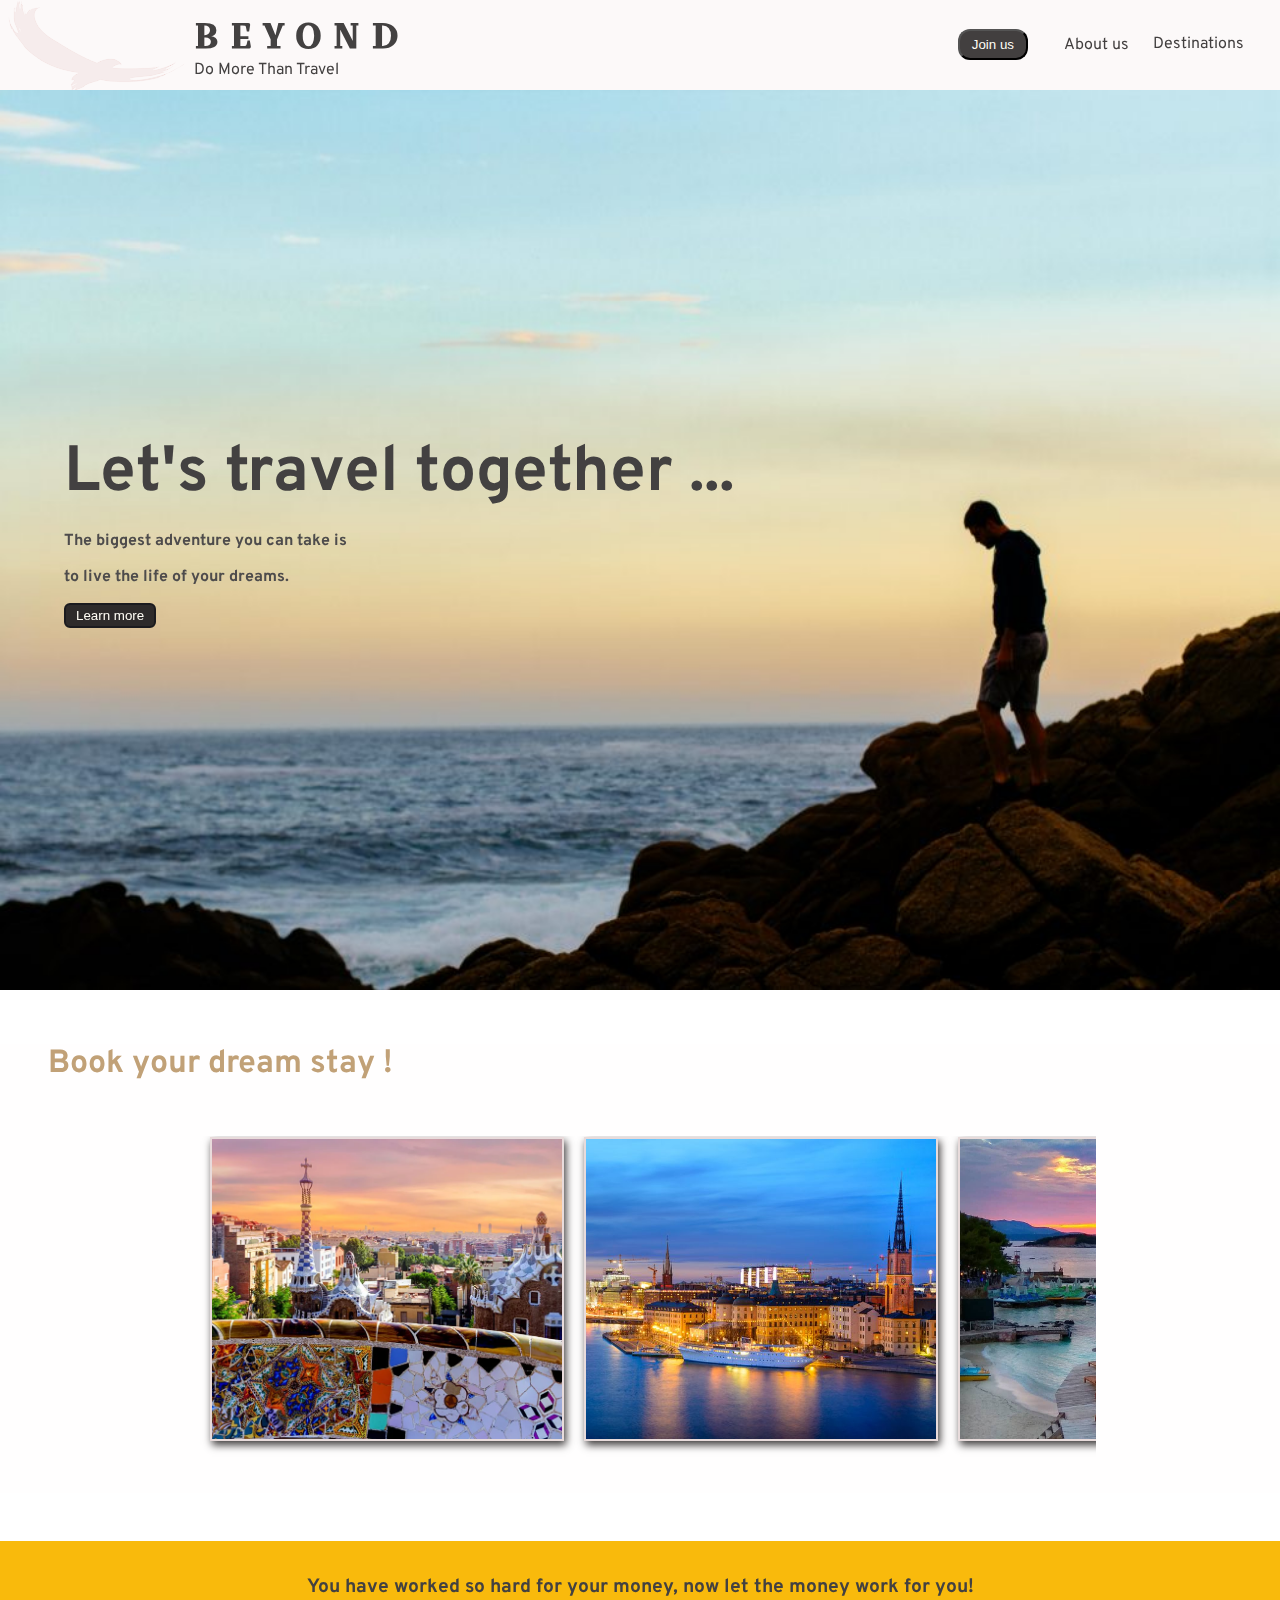
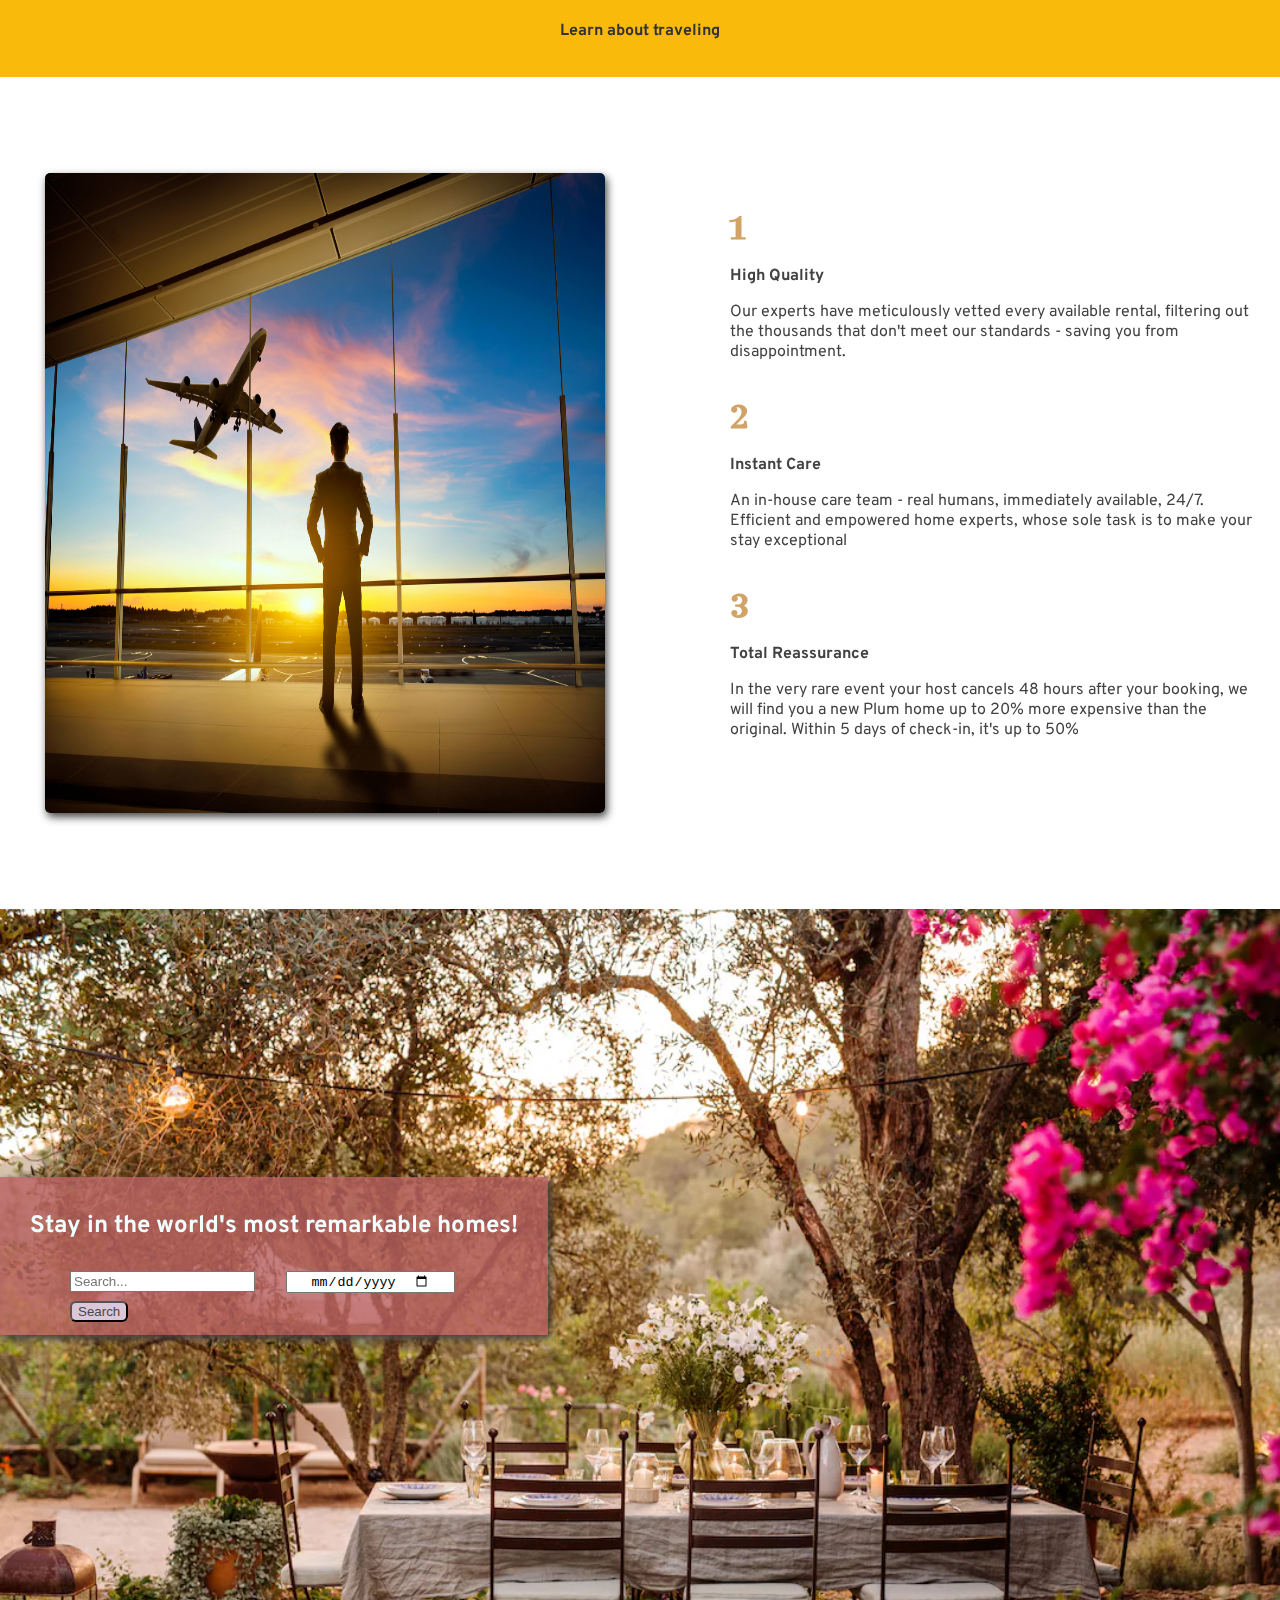
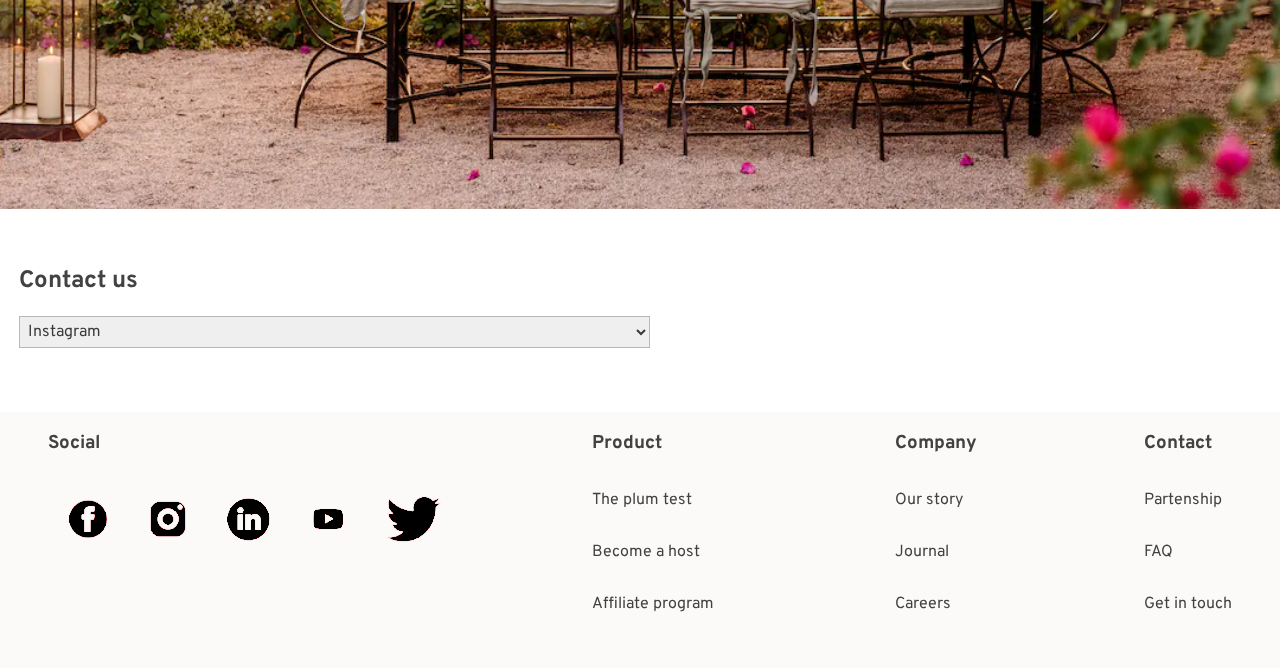
==== index.html @ 0e3f1d1d "travel" ====
<!DOCTYPE html>
<html lang="en">
<head>
    <meta charset="UTF-8">
    <meta name="viewport" content="width=device-width, initial-scale=1.0">
    <link rel="preconnect" href="https://fonts.googleapis.com">
<link rel="preconnect" href="https://fonts.gstatic.com" crossorigin>
<link href="https://fonts.googleapis.com/css2?family=Great+Vibes&family=Overpass:wght@300&display=swap" rel="stylesheet">
<link rel="preconnect" href="https://fonts.googleapis.com">
<link rel="preconnect" href="https://fonts.gstatic.com" crossorigin>
<link href="https://fonts.googleapis.com/css2?family=Croissant+One&display=swap" rel="stylesheet">
<link rel="stylesheet" href="styles/style.css">    
<title>Travel</title>
</head>
<body>
    <header>
       
             <img  class="logo" src="images/logo.png" alt="Logo">
             <ul id="p-part">
                <li>
                     <p id="title"><a href="index.html"><strong>B E Y O N D</strong></a></p>
                </li>
                <li>
                    <p id="under-title" >Do More Than Travel</p>
                </li>
             </ul>

        <div id="nav-bar">
            <ul>
                <li>
                    <a href="log-in.html">
                 <button >Join us</button>
                  </a>  
                </li>
                <li class="top-part">
                   <a href="about.html">
                     <nav>About us</nav>
                   </a>
                </li>
               <li class="top-part-2">
                <a id="menu" href="#"> Destinations </a>
                <div class="dropdown">      
                    <ul >  
                    <li><a href="albania.html">Albania</a></li>
                    <li><a href="sweden.html">Sweden</a></li>
                    <li><a href="italy.html">Italy</a></li>
                    <li><a href="uk.html">UK</a></li>
                    <li><a href="greece.html">Greece</a></li>
                    <li><a href="spain.html">Spain</a></li>

                </ul>
            </div>
                </a>
               </li>
      
           </ul>
          
                    
    </header>
    <main>
        <section id="first-section">        
                <img src="images/main-page3.jpg" alt="Traveling">
    
                <div id="main-page-text">
                    <ul>
                        <li id="main-txt">
                            <p > <h1 >Let's  travel  together ...</h1></p>
                        </li>
                        <li id="under-main-txt" >
                          <p >The biggest adventure you can take is</p>
                          <p> to live the life of your dreams.</p>
                          <a href="about.html"><button>Learn more</button></a>
                        </li>
                    </ul>
            </div>
           
        </div>
        </section>
        <section id="second-section">
            <p>Book your dream stay !</p>
            
                <div>
                    <button class="icon" onclick="scrolll()"><i class="fas fa-angle-left"></i></button>
                </div>
                <div id="cover">
                 <ul id="scroll-images">
                <li class="child">
                    <a href="https://www.barcelona.com">
                        <img class="cild-img" src="images/barcelona.webp" alt="Barcelona">   
                    </a>
                </li>
                <li class="child">
                    <a href="https://www.stockholm.com">
                        <img class="cild-img" src="images/stockholm.jpg" alt="Stockholm">
                    </a>
                </li>
                <li class="child">
                    <a href="https://www.Ksamil.com">
                        <img class="child-img" src="images/albania.jpg" alt="Ksamil">    
                    </a>
                </li>
                <li class="child">
                    <a href="https://www.santorini.com">
                        <img class="child-img" src="images/santorini.jpg" alt="Santorini">
                    </a>
                </li>
                <li class="child">
                    <a href="https://www.london.com">
                        <img class="child-img" src="images/uk.jpg" alt="London">
                    </a>
                </li>
                <li class="child">
                    <a href="https://www.venecia.com">
                        <img class="child-img" src="images/italyy.jpg" alt="Venecia">
                    </a>
                </li>
            </ul>
            </div>
            <button class="icon" onclick="scrollr()"><i class="fas fa-angle-right"></i></button>

            <script>
                function scrolll(){
                    var left=document.querySelector(".scroll-images");
                    left.scrollBy(350, 0);
                }
                function scrollr(){
                    var right=document.querySelector(".scroll-images");
                    right.scrollBy(-350, 0);
                }
            </script>
           
        </section>
        <section id="third-section">
            <p>You have worked so hard for your money,  now let the money  work for you!</p>
            <p><a href="https://industry.traveloregon.com"> Learn about traveling</a></p>
        </section>

        <section id="fourth-section">
            <img src="images/what-we-offer.jpg" alt="Traveling">
            <section id="fourth-section-content">
                <div class="our-care">
                <p class="number">1</p>
                <p class="title-number">High Quality </p>
                <p>Our experts have meticulously vetted every available rental, 
                    filtering out the thousands that don't meet our standards - saving you from disappointment.</p>

            </div>
            <div class="our-care">
                <p class="number">2</p>
                <p  class="title-number">Instant Care</p>
                <p>An in-house care team - real humans, immediately available, 24/7.
                     Efficient and empowered home experts, whose sole task is to make your stay exceptional</p>
            </div>
            <div class="our-care">
                <p class="number">3</p>
                <p class="title-number">Total Reassurance</p>
                <p>In the very rare event your host cancels 48 hours after your booking, 
                    we will find you a new Plum home up to 20% more expensive than the original. Within 5 days of check-in,
                     it's up to 50%</p>
            </div> 
            </section>

           
        </section>
        <section id="fifth-section">
            <img src="images/search.webp" alt="best-place">
            <div id="fifth-section-content">
                <p>Stay in the world's most remarkable homes!</p>
                <ul id="in-fifth-section">
                    <li>
                         <form action="search" method="get">
                           <input  type="text" name="q" placeholder="Search..." />
                           <button type="submit">Search</button>
                        </form>
                    </li>
                    <li id="date-part">
                        <label for="date"></label>
                        <input type="date" name="date" id="date" min="2023-10-01" placeholder="Reserve your date">
                    </li>
                </ul>
            
            </div>
            
        </section>
    </main>
    <footer>

        <div id="contact-us-part">
            <label for="contact-us" ><h2>Contact us</h2></label>
        <select name="contact-us" id="contact-us">
            <option value="">Instagram</option>
            <option value="">Email</option>
            <option value="">Number</option>
            <option value="">Facebook</option>
        </select>
        </div>
        
        <div id="footer-part">
             <section id="social-part">
            <h3>Social</h3>
              <ul class="footer-content-special">
        <li > 
            <a href="https://www.facebook.com">
                <img class="last-img" src="images/facebook.jpg" alt="facebook">
            </a>
           
        <li>
            <a href="https://www.instagram.com">
                <img  class="last-img" src="images/insta.jpg" alt="instagram"></li>
            </a>
        <li> 
            <a href="https://www.linkedIn">
                <img  class="last-img" src="images/in.jpg" alt="linkedin"></li>
            </a>
         <li> 
            <a href="https://www.youtube.com">
                <img  class="last-img" src="images/youtube.jpg" alt="youtube"></li>
            </a>
         <li><a href="https://twitter.com"> 
            <img  class="last-img" src="images/twitter.jpg" alt="twitter"></li>
        </a>
   
    
    </ul>
        </section>
        
        <section>
             <h3>Product</h3>
             <ul class="footer-content">
                <li>
                    <p>The plum test</p>
                </li>
                <li>
                    <p>Become a host</p>
                </li>
                <li>
                    <p>Affiliate program</p>
                </li>
             </ul>
        </section>
      <section>
        <h3>Company</h3>
        <ul class="footer-content">
            <li>
                <p>Our story</p>
            </li>
            <li> 
                <p>Journal</p>
            </li>
            <li>
                <p>Careers</p>
            </li>
        </ul>
      </section>
      <section>
        <h3>Contact</h3>
        <ul class="footer-content">
            <li>
                <p>Partenship</p>
            </li>
            <li>
                <p>FAQ</p>
            </li>
            <li>
                <p>Get in touch</p>
            </li>
        </ul>
      </section> 
        </div>
      
    </footer>
 
</body>
</html>
---- styles/style.css ----
body{
   margin: 0;
    font-family: "Overpass", sans-serif;
    color: rgb(67, 65, 65);
}
ul{
    list-style: none;
    margin: 0;
}
header{
    display: flex;
    justify-content: space-between;
    align-items: center;
    right: 0;
    top: 0;
    background-color: rgb(252, 249, 249);
    height: 90px;
    z-index: 99;
}

header img{
    object-fit: contain; 
}

header div ul{
    display: flex;
    margin-right: 1.5rem;
}
header div ul li{
    padding-left: 1.5rem;
}

.logo{
   margin-right: 0;
   mix-blend-mode: color-burn;

}
#title{
    margin-bottom: 0;
    padding-bottom: 0;
}
#title a {
    font-size: 2.18rem;
    font-family: "Croissant One";
    text-align: left;
    padding-left: 0rem;
    cursor: pointer;
    text-decoration: none;
    color: rgb(67, 65, 65);
}
#title a:hover{
    color: rgb(96, 88, 88);
}
#under-title{
    margin-top: 0;
    padding-top: 0;
}

#nav-bar ul li{
    position: relative;
}

#nav-bar a{
    text-decoration: none;
    color: rgb(66, 63, 63);
}
#nav-bar button{
    border-radius: 12px;
    padding: 6px 12px;
    background-color: rgb(66, 63, 63);
    color: rgb(255, 253, 245);
    cursor: pointer;
}
#nav-bar button:hover{
    background-color: rgb(255, 253, 245);
    color: rgb(66, 63, 63);
}
.top-part nav{
    padding: 6px 12px;
 }

.top-part nav:hover{
    background-color: rgb(255, 253, 245);
    color: rgb(66, 63, 63);
    border-radius: 12px;
    padding: 6px 12px;
    border: 2px solid rgb(46, 43, 43);
}
 .top-part-2{
    padding: 0.3rem 12px;
}

.top-part-2 #menu:hover{
    background-color: rgb(255, 253, 245);
    color: rgb(66, 63, 63);
   border-radius: 12px;
    padding: 6px 12px;
    border: 2px solid rgb(46, 43, 43);

}

.dropdown {
    display: none;
}
.dropdown a:hover{
    font-size: larger;
}

#nav-bar ul li:hover .dropdown{
    display: block;
    position: absolute;
    left: 0;
    top: 100%;
    background-color: rgb(66, 63, 63);
    z-index: 1;
    border-radius: 15px;
  
}
#nav-bar ul li:hover .dropdown ul{
    display: block;
    margin: 10px;
 
}
#nav-bar ul li:hover .dropdown  ul li{
    width: 48px ;
    padding: 10px;
    padding-left: 0;
    padding-right: 2rem;
}

#nav-bar ul li:hover .dropdown  ul li a{
    color: white;
}

#p-part {
   padding-left: 0;
}

#p-part{
    margin-right: auto;
}


#first-section{
    position: relative;
}
    
#first-section button{
    border-radius: 6px;
    padding: 3px 10px;
    background-color: rgb(46, 43, 43);
    color: rgb(255, 253, 245);
    border: 2px solid rgb(27, 27, 31);
    cursor: pointer;
}
#first-section img{
    height: 100vh;
    width: 100%;
    background-position: center;
    background-size: cover;
    background: linear-gradient(180deg, rgb(255, 255, 255), rgb(231, 239, 238));
   }

#first-section button:hover{
    background-color: rgb(240, 240, 246);
    color: rgb(30, 30, 33);
}

#main-page-text{
    position: absolute;
    top: 300px;
    font-size: 2rem;
    margin: 0;
    padding:  0;
    left: 1.5rem;
}
#main-page-text ul{
    margin: 0;
}
#main-txt h1{
    margin-bottom: 0;
    padding-bottom: 0;
}
#main-txt p{
    margin: 0;
}

#under-main-txt{
    font-size: 1rem;
    font-weight: bold;
    color: rgb(78, 76, 76);
    
}

#second-section{
    margin: 0;
    padding: 0;
    box-sizing: border-box;
    background-color: rgb(255, 254, 254);
}
#second-section p{
    margin-top: 3rem;
    margin-left: 3rem;
    font-size: 2rem;
    font-weight: bold;
    color: rgb(193, 161, 119);
}


#cover{
    position: relative;
    width: 70%;
    height: 50%;
    margin-left: 10rem;
}
.cover::before{
    position: absolute;
    content: "";
    left: 0;
    top: 0;
    z-index: 99;
    height: 100%;
    width: 150px;
    background-image: linear-gradient(90deg, rgb(240, 214, 214), transparent);
}
.cover::after{
    position: absolute;
    content: "";
    right: 0;
    top: 0;
    z-index: 99;
    height: 100%;
    width: 150px;
    background-image: linear-gradient(-90deg, rgb(236, 212, 212), transparent);
}
#scroll-images{
    width: 100%;
    height: auto;
    display: flex;
    justify-content: left;
    align-items: center;
    overflow: auto;
    position: relative;
    scroll-behavior: smooth;

}

#scroll-images::-webkit-scrollbar {
  width: 3px;
}

#scroll-images::-webkit-scrollbar-thumb {
  background-color:  rgb(216, 180, 133);
  border-radius: 6px;
}

#scroll-images::-webkit-scrollbar-thumb:hover {
  background-color:rgb(207, 170, 126);
}
.child{
    min-width: 350px;
    height: 300px;
    margin: 1px 10px;
    cursor: pointer;
    border: 1px solid white;
    overflow: hidden;
    border: 2px solid rgb(232, 219, 219);
    box-shadow: 2px 4px 8px rgb(61, 58, 58);
    margin-bottom: 2rem;
}

.child img{
    width: 100%;
    height: 100%;
    object-fit: cover;
}

.icon{
  color: rgb(245, 232, 232);
  background-color: rgb(249, 235, 235);
  font-size: 50px;
  outline: none;
  border: none;
  padding: 0px 20px;
  cursor: pointer;
}


#third-section{
    background-color: rgb(249, 186, 12);
    padding: 15px;
    margin-bottom: 3rem;
    margin-top: 3rem;
}
#third-section p{
   text-align: center;
   font-weight: bold;
   font-size: 1.2rem;
}
#third-section a{
text-decoration: none;
color: rgb(53, 50, 50);
font-size: 1rem;

}
#third-section a:hover{
    border: 3px solid rgb(48, 46, 46);
    border-radius: 9px;
    padding: 10px;
    color: rgb(70, 70, 70);
}
#fourth-section{
    display: flex;
    margin-bottom: 0;
}
#fourth-section img{
   border-radius: 5px;
   box-shadow: 2px 4px 8px rgb(68, 67, 67) ;
   margin: 3rem 2.8rem; 
   width: 35rem;
   height: 40rem;
}
#fourth-section-content{
    flex-direction: column;
    margin: 3rem 1.5rem;
    bottom: 4rem;

}
#fourth-section-content{
   margin-left: 5rem;
}
.title-number{
    font-weight: bolder;
    margin-top: 0.2;
}
.number{
    font-family: "Croissant One", sans-serif;
    font-size: 2rem;
    color: rgb(209, 163, 102);
    font-weight: bold;
    margin-bottom: 0;
    
}
    
#fifth-section{
    position: relative;
}
#fifth-section img{
    width: 100%;
    height: 100vh;
    margin-bottom: 2rem;
    margin-top: 3rem;
}
#fifth-section-content{
    position: absolute;
    top: 300px;
    color: azure; 
    font-weight: bolder;
    background-color: rgba(185, 99, 99, 0.8);
    box-shadow: 2px 4px 8px rgb(68, 67, 67) ;
    padding-left: 10px;
    padding: 10px 30px;
    margin: 1rem auto;
    font-size: 1.5rem;
}
#in-fifth-section{
    display: flex;
    justify-content: space-around;
    
}
#in-fifth-section button{
    border-radius: 6px;
    background-color: rgb(218, 200, 216);
    color: rgb(72, 71, 71);
    cursor: pointer;
}
#in-fifth-section button:hover{
    background-color: rgb(209, 190, 207);
    
}
#date-part{
    width: 60%;
    box-sizing: border-box;
    font: inherit;
    color: rgb(61, 58, 58);
     
}
#date-part input{
    padding: 0 23px;
}
select{
    width: 50%;
    display: block;
    box-sizing: border-box;
    font: inherit;
    border: 1px solid rgb(184, 184, 184);
    padding: 0.25rem;
    color: rgb(61, 58, 58);
    margin-bottom: 4rem;   
}

   
#footer-part {

    height: 16rem;
    background-color: rgb(252, 249, 249);
    display: flex;
    justify-content: space-between;
}

.footer-content{
    display: flex;
    flex-direction: column;
    margin-left: 0;
    padding-left: 0;
    padding-right: 3rem;
}
.footer-content-special{
    display: flex;
    margin-left: 0;
    padding-left: 0;
   
}
#contact-us-part{
    margin-left: 1.2rem;
}

#social-part{
    padding-left: 3rem;
}

.last-img{
    height: 3rem;
   mix-blend-mode: color-burn;
   margin: 1.3rem 1rem;
}

@media only screen  and (max-width: 915px){
    html{
        display: flex;
    }
    #fourth-section{
        display: block;
    }
    #fourth-section img{
        width: 60rem;
        margin-left: 10rem;
    }
    #fourth-section-content{
        margin-left:1.3rem;
    }
}

@media only screen  and (max-width: 768px) {
    html{
        display: flex;
    }
   
    
    #first-section img{
        width: 45%;
    }
    #cover{
        margin-left: 6rem;
        width: 50%;
    }
    #third-section{
        width: 45%;
    }
    #fourth-section{
        display: block;
    }
    #fourth-section img{
        width: 60rem;
        margin-left: 10rem;
    }
    #fourth-section-content{
        margin-left:1.3rem;
    }

    #fifth-section img{
        width: 45%;
        object-fit: cover;
    }
    #fifth-section-content{
        top: 160px;
        padding: 70px 35px;
        margin:0.5rem 4.5rem;
        font-size: 3rem;
    }
   
    #in-fifth-section input{
        margin-top: 0;
        margin-left: 5rem;
        padding:  1rem 5rem;
        border-radius: 8px;
    }
    #in-fifth-section button{
       padding: 0.5rem 2rem;
       margin-left: 5.2rem;
    }
    #in-fifth-section li input{
        font-size: 1.5rem;
    }
   
    #date-part input{
        padding: 1rem 6rem;
    }
    #contact-us-part select{
        width: 25%;
    }

    footer{
        width: 45%;
    }
 
    #footer-part{
        display: block;
        height: 58rem;
        margin: 0;
       
    }
    .footer-content{
        margin-left: 4rem;
        margin-top: 0.5rem;
    }
    #footer-part h3{
        margin-left: 2rem;
    }
    #p-part{
        font-size: smaller;
    }
    #social-part{
        padding-top: 3rem;
        padding-left: 0;
    }
    #social-part a{
        margin-left: 2rem;
    }


}
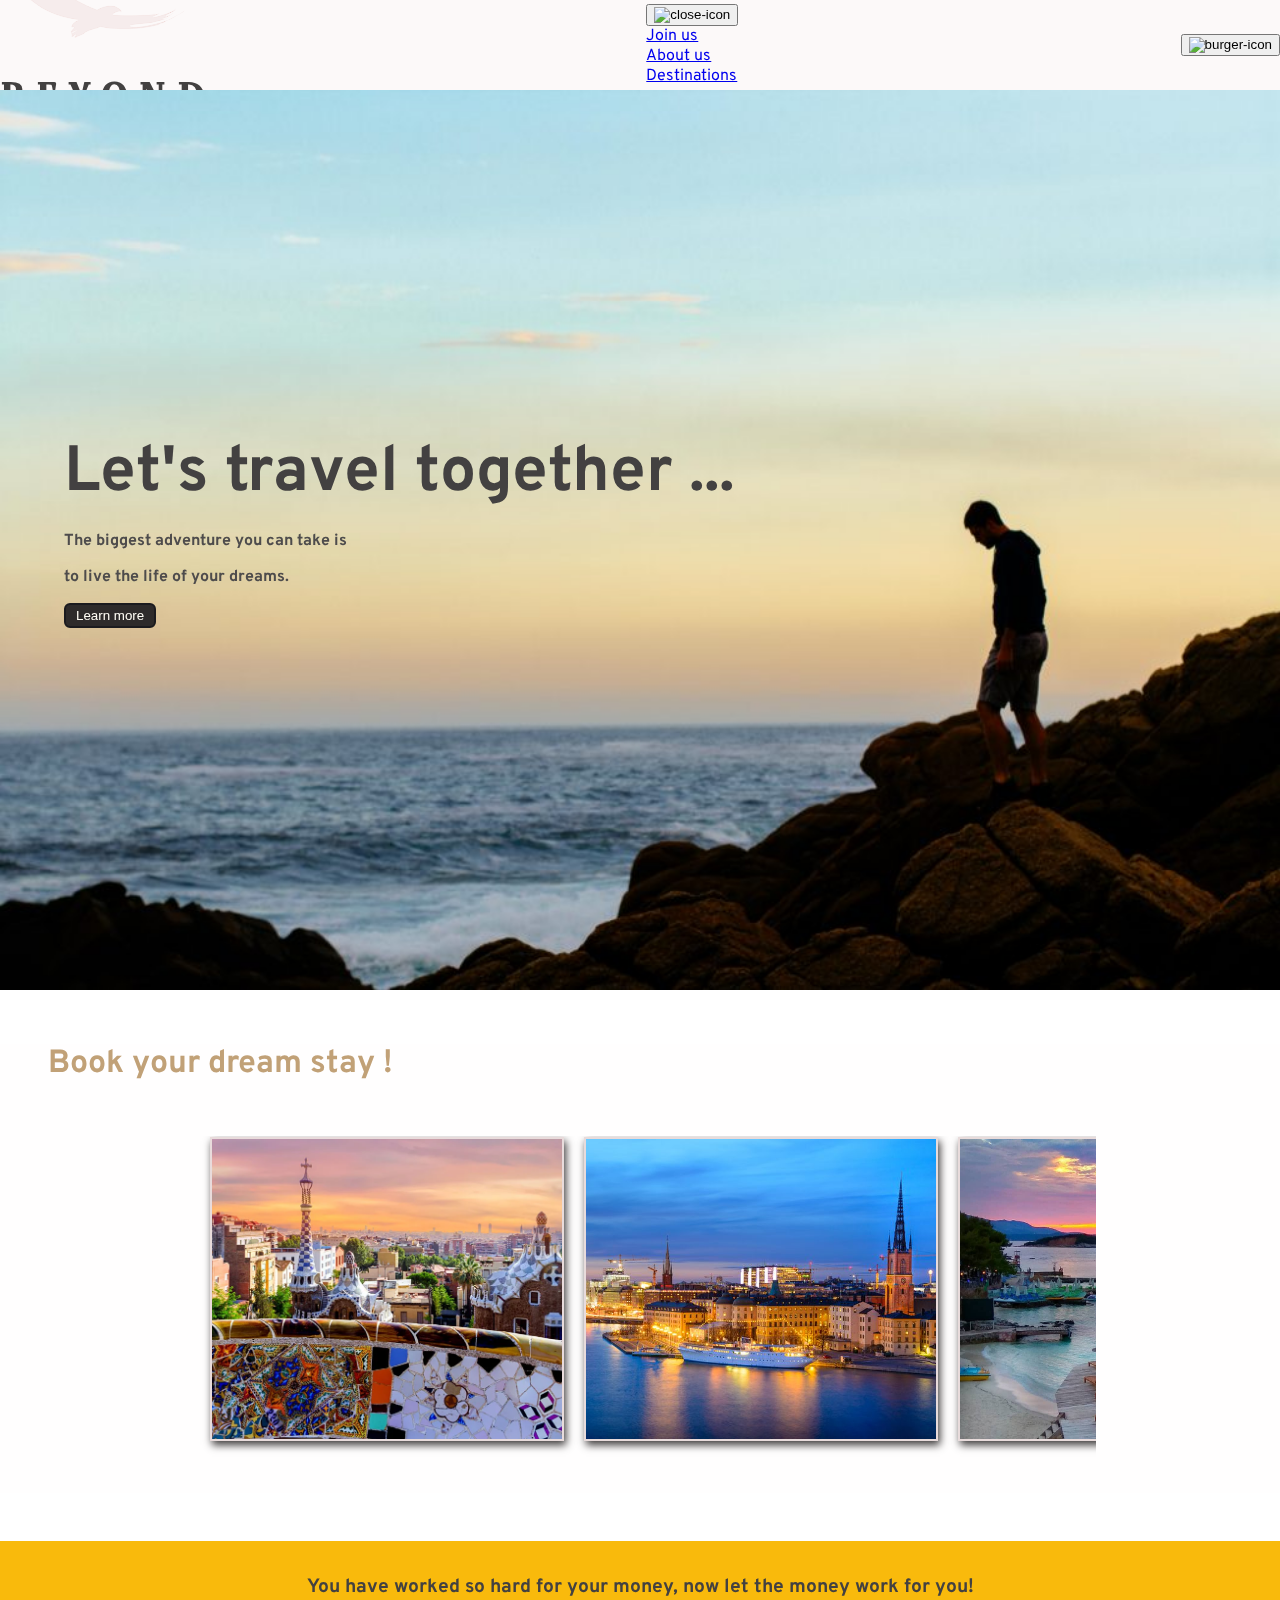
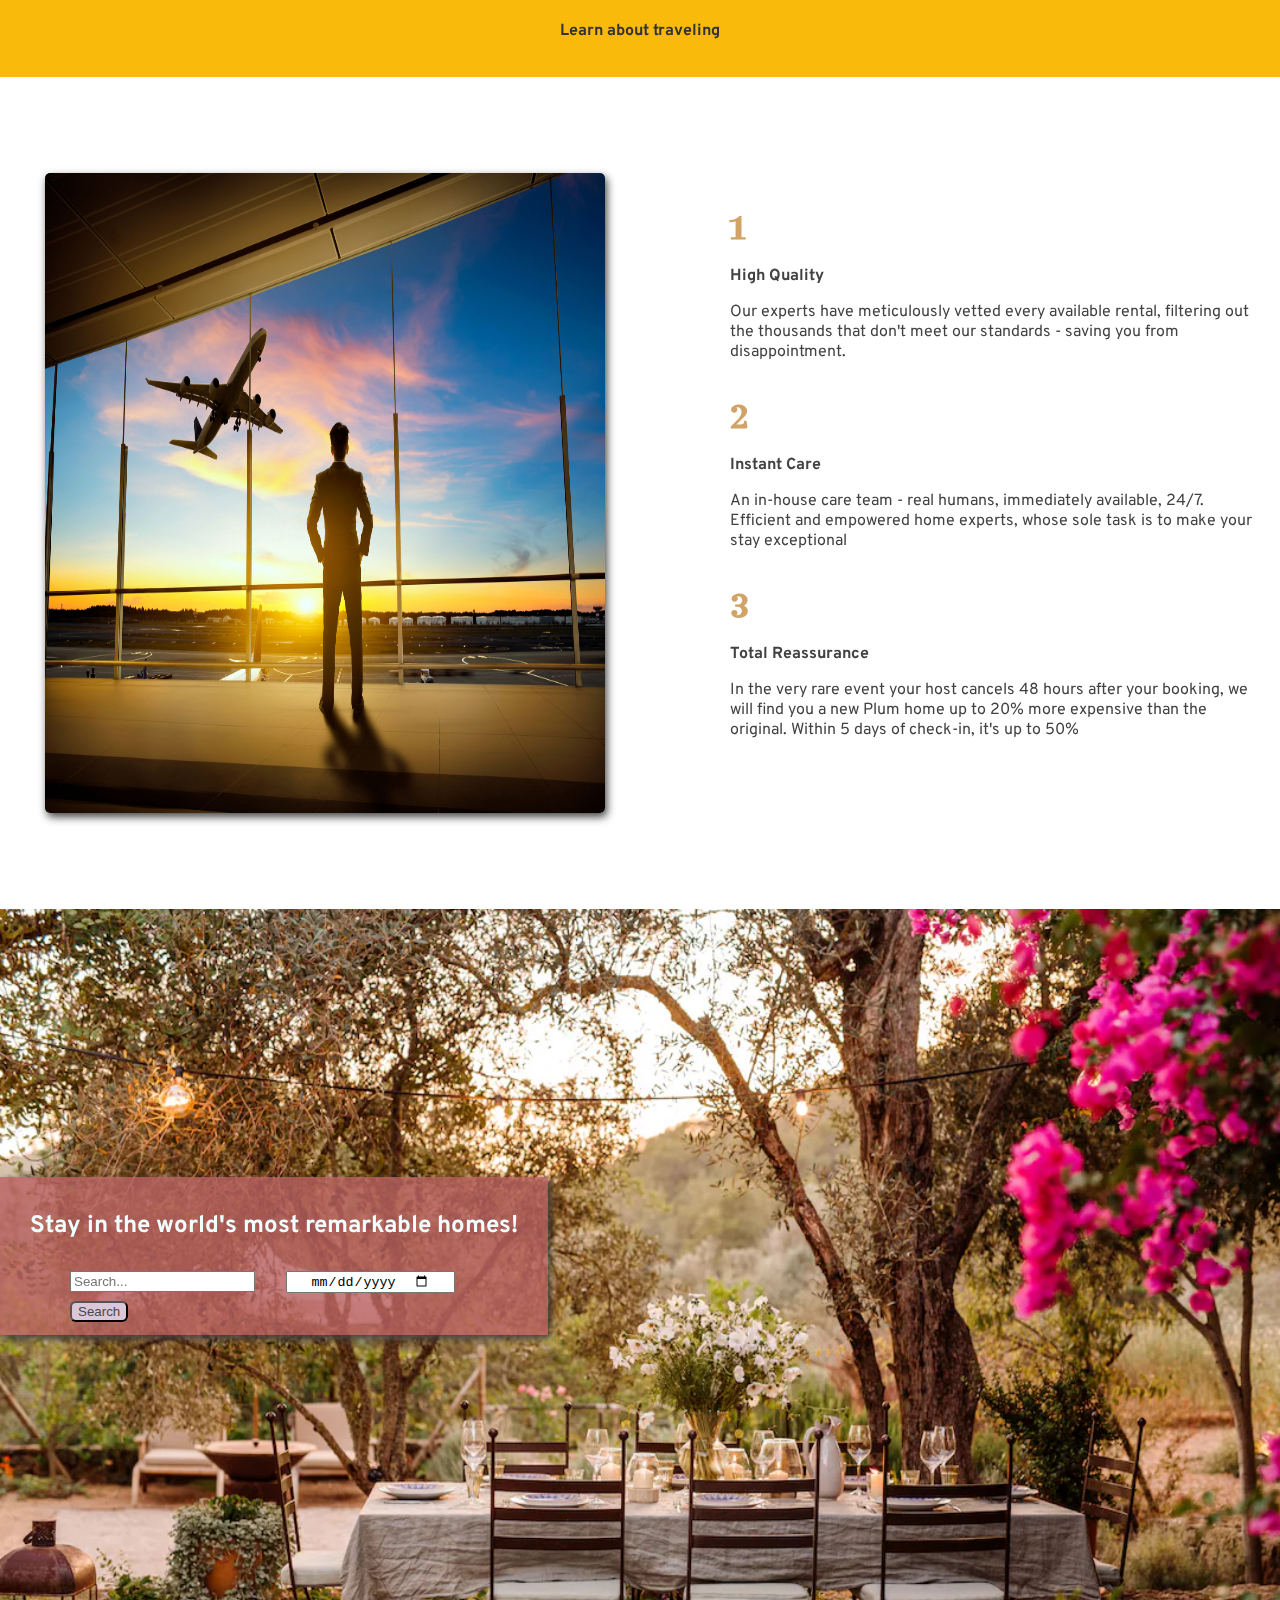
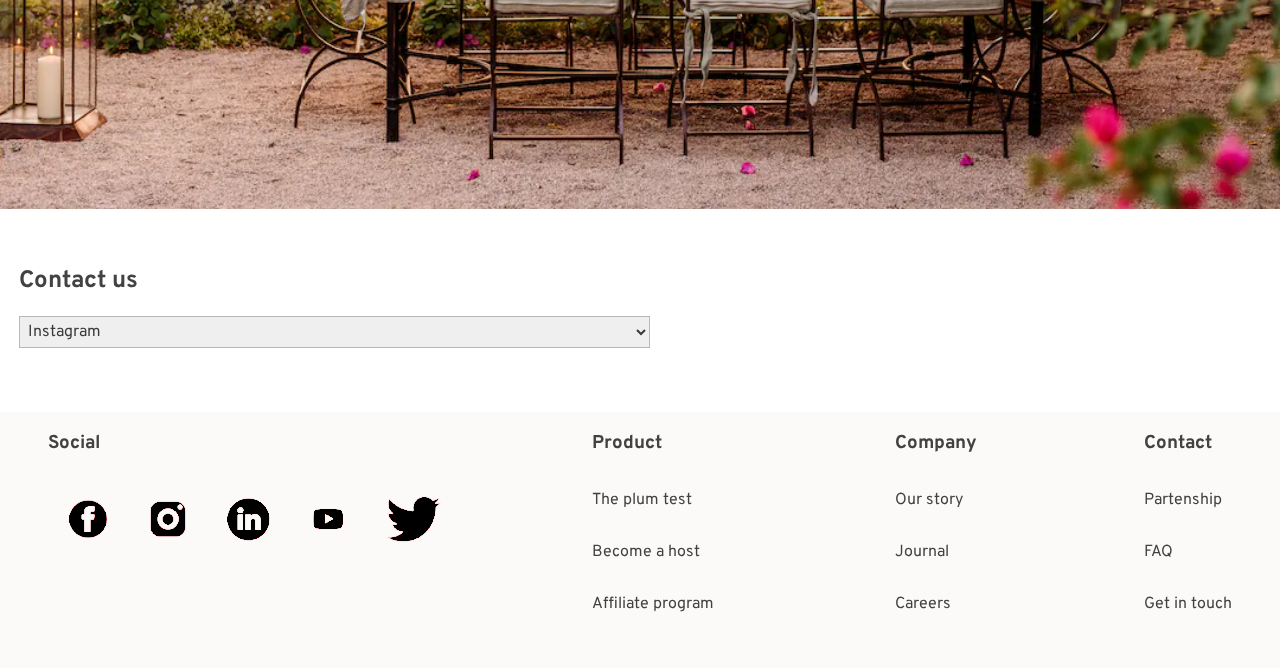
==== commit 28facf1b: "a hamburger-icon has been added" ====
--- a/index.html
+++ b/index.html
@@ -1,61 +1,69 @@
 <!DOCTYPE html>
 <html lang="en">
+
 <head>
     <meta charset="UTF-8">
     <meta name="viewport" content="width=device-width, initial-scale=1.0">
     <link rel="preconnect" href="https://fonts.googleapis.com">
-<link rel="preconnect" href="https://fonts.gstatic.com" crossorigin>
-<link href="https://fonts.googleapis.com/css2?family=Great+Vibes&family=Overpass:wght@300&display=swap" rel="stylesheet">
-<link rel="preconnect" href="https://fonts.googleapis.com">
-<link rel="preconnect" href="https://fonts.gstatic.com" crossorigin>
-<link href="https://fonts.googleapis.com/css2?family=Croissant+One&display=swap" rel="stylesheet">
-<link rel="stylesheet" href="styles/style.css">    
-<title>Travel</title>
+    <link rel="preconnect" href="https://fonts.gstatic.com" crossorigin>
+    <link href="https://fonts.googleapis.com/css2?family=Great+Vibes&family=Overpass:wght@300&display=swap"
+        rel="stylesheet">
+    <link rel="preconnect" href="https://fonts.googleapis.com">
+    <link rel="preconnect" href="https://fonts.gstatic.com" crossorigin>
+    <link href="https://fonts.googleapis.com/css2?family=Croissant+One&display=swap" rel="stylesheet">
+    <link rel="stylesheet" href="styles/shared.css">
+    <link rel="stylesheet" href="styles/style.css">
+    <link rel="stylesheet" href="styles/header.css">
+    <script src="script/header.js" type="text/javascript"></script>
+    <title>Travel</title>
 </head>
+
 <body>
     <header>
-       
-             <img  class="logo" src="images/logo.png" alt="Logo">
-             <ul id="p-part">
-                <li>
-                     <p id="title"><a href="index.html"><strong>B E Y O N D</strong></a></p>
-                </li>
-                <li>
-                    <p id="under-title" >Do More Than Travel</p>
-                </li>
-             </ul>
-
-        <div id="nav-bar">
-            <ul>
-                <li>
-                    <a href="log-in.html">
-                 <button >Join us</button>
-                  </a>  
-                </li>
-                <li class="top-part">
-                   <a href="about.html">
-                     <nav>About us</nav>
-                   </a>
-                </li>
-               <li class="top-part-2">
-                <a id="menu" href="#"> Destinations </a>
-                <div class="dropdown">      
-                    <ul >  
-                    <li><a href="albania.html">Albania</a></li>
-                    <li><a href="sweden.html">Sweden</a></li>
-                    <li><a href="italy.html">Italy</a></li>
-                    <li><a href="uk.html">UK</a></li>
-                    <li><a href="greece.html">Greece</a></li>
-                    <li><a href="spain.html">Spain</a></li>
-
-                </ul>
-            </div>
+        <div class="logo-container">
+            <div class="logo-image-container">
+                <img class="logo" src="images/logo.png" alt="Logo" />
+            </div>
+            <div class="logo-text-container">
+                <p id="title"><a href="index.html"><strong>B E Y O N D</strong></a></p>
+                <p id="under-title">Do More Than Travel</p>
+            </div>
+        </div>
+
+        <div class="navigation" id="navigation">
+            <div class="nav-item item-close-button">
+                <button class="close-button" onclick="closeMenu()"><img class="close-icon"
+                        src="images/close.jpg" alt="close-icon" /></button>
+            </div>
+            <div class="nav-item">
+                <a class="nav-item-href primary-button" href="log-in.html">
+                    Join us
                 </a>
-               </li>
-      
-           </ul>
-          
-                    
+            </div>
+            <div class="nav-item">
+                <a class="nav-item-href" href="about.html">
+                    <nav>About us</nav>
+                </a>
+            </div>
+            <div class="nav-item">
+                <a class="nav-item-href" id="menu" href="#"> Destinations </a>
+                <div class="dropdown">
+                    <ul>
+                        <li><a href="albania.html">Albania</a></li>
+                        <li><a href="sweden.html">Sweden</a></li>
+                        <li><a href="italy.html">Italy</a></li>
+                        <li><a href="uk.html">UK</a></li>
+                        <li><a href="greece.html">Greece</a></li>
+                        <li><a href="spain.html">Spain</a></li>
+                    </ul>
+                </div>
+                </a>
+            </div>
+        </div>
+        <div class="burger-menu">
+            <button onclick="openMenu()"><img class="burget-icon"
+                    src="images/burger.jpg" alt="burger-icon" /></button>
+        </div>
     </header>
     <main>
         <section id="first-section">        
--- a/styles/shared.css
+++ b/styles/shared.css
@@ -0,0 +1,204 @@
+body{
+    margin: 0;
+     font-family: "Overpass", sans-serif;
+     color: rgb(67, 65, 65);
+ }
+ ul{
+     list-style: none;
+     margin: 0;
+ }
+ header{
+     display: flex;
+     justify-content: space-between;
+     align-items: center;
+     right: 0;
+     top: 0;
+     background-color: rgb(252, 249, 249);
+     height: 90px;
+     z-index: 99;
+ }
+ 
+ header img{
+     object-fit: contain; 
+ }
+ 
+ header div ul{
+     display: flex;
+     margin-right: 1.5rem;
+ }
+ header div ul li{
+     padding-left: 1.5rem;
+ }
+
+ .logo{
+    margin-right: 0;
+    mix-blend-mode: color-burn;
+ 
+ }
+ #title{
+     margin-bottom: 0;
+     padding-bottom: 0;
+ }
+ #title a {
+     font-size: 2.18rem;
+     font-family: "Croissant One";
+     text-align: left;
+     padding-left: 0rem;
+     cursor: pointer;
+     text-decoration: none;
+     color: rgb(67, 65, 65);
+ }
+
+ #title a:hover{
+    color: rgb(96, 88, 88);
+}
+
+ #under-title{
+     margin-top: 0;
+     padding-top: 0;
+ }
+ #nav-bar ul li{
+     position: relative;
+ }
+ 
+ #nav-bar a{
+     text-decoration: none;
+     color: rgb(66, 63, 63);
+ }
+ #nav-bar button{
+     border-radius: 12px;
+     padding: 6px 12px;
+     background-color: rgb(66, 63, 63);
+     color: rgb(255, 253, 245);
+     cursor: pointer;
+ }
+ #nav-bar button:hover{
+     background-color: rgb(255, 253, 245);
+     color: rgb(66, 63, 63);
+ }
+ .top-part nav{
+     padding: 6px 12px;
+  }
+ 
+ .top-part nav:hover{
+     background-color: rgb(255, 253, 245);
+     color: rgb(66, 63, 63);
+     border-radius: 12px;
+     padding: 6px 12px;
+     border: 2px solid rgb(46, 43, 43);
+ }
+ .top-part-2{
+    padding: 0.3rem 12px;
+}
+ 
+ .top-part-2 #menu:hover{
+     background-color: rgb(255, 253, 245);
+     color: rgb(66, 63, 63);
+     border-radius: 12px;
+     padding: 6px 12px;
+     border: 2px solid rgb(46, 43, 43);
+ }
+ 
+ .dropdown {
+     display: none;
+ }
+ .dropdown a:hover{
+    font-size: larger;
+}
+ 
+ #nav-bar ul li:hover .dropdown{
+     display: block;
+     position: absolute;
+     left: 0;
+     top: 100%;
+     background-color:  rgb(66, 63, 63);
+     z-index: 1;
+     border-radius: 15px;
+ }
+ #nav-bar ul li:hover .dropdown ul{
+     display: block;
+     margin: 10px;
+     
+ }
+ #nav-bar ul li:hover .dropdown  ul li{
+    width: 48px ;
+    padding: 10px;
+    padding-left: 0;
+    padding-right: 2rem;
+}
+
+ #nav-bar ul li:hover .dropdown  ul li a{
+    color: white;
+   
+}
+
+#p-part {
+   padding-left: 0;
+}
+
+ #p-part{
+     margin-right: auto;
+ }
+#footer-part {
+    height: 16rem;
+    background-color: rgb(252, 249, 249);
+    display: flex;
+    justify-content: space-between;
+}
+#footer-part ul{
+    list-style: none;
+}
+
+.footer-content{
+    display: flex;
+    flex-direction: column;
+    margin-left: 0;
+    padding-left: 0;
+    padding-right: 3rem;
+}
+.footer-content-special{
+    display: flex;
+    margin-left: 0;
+    padding-left: 0;
+   
+}
+#social-part{
+    padding-left: 3rem;
+}
+
+.last-img{
+    height: 3rem;
+   mix-blend-mode: color-burn;
+   margin: 1.3rem 1rem;
+}
+
+@media only screen  and (max-width: 768px) {
+    html{
+        display: flex;
+    }
+    header{
+        width: 100%;
+    }
+  
+    footer{
+        width: 100%;
+    }
+ 
+    #footer-part{
+        display: block;
+        height: 58rem;
+        margin: 0;
+       
+    }
+    .footer-content{
+        margin-left: 4rem;
+        margin-top: 0.5rem;
+    }
+    #footer-part h3{
+        margin-left: 2rem;
+    }
+    #p-part{
+        font-size: smaller;
+    }
+  
+}